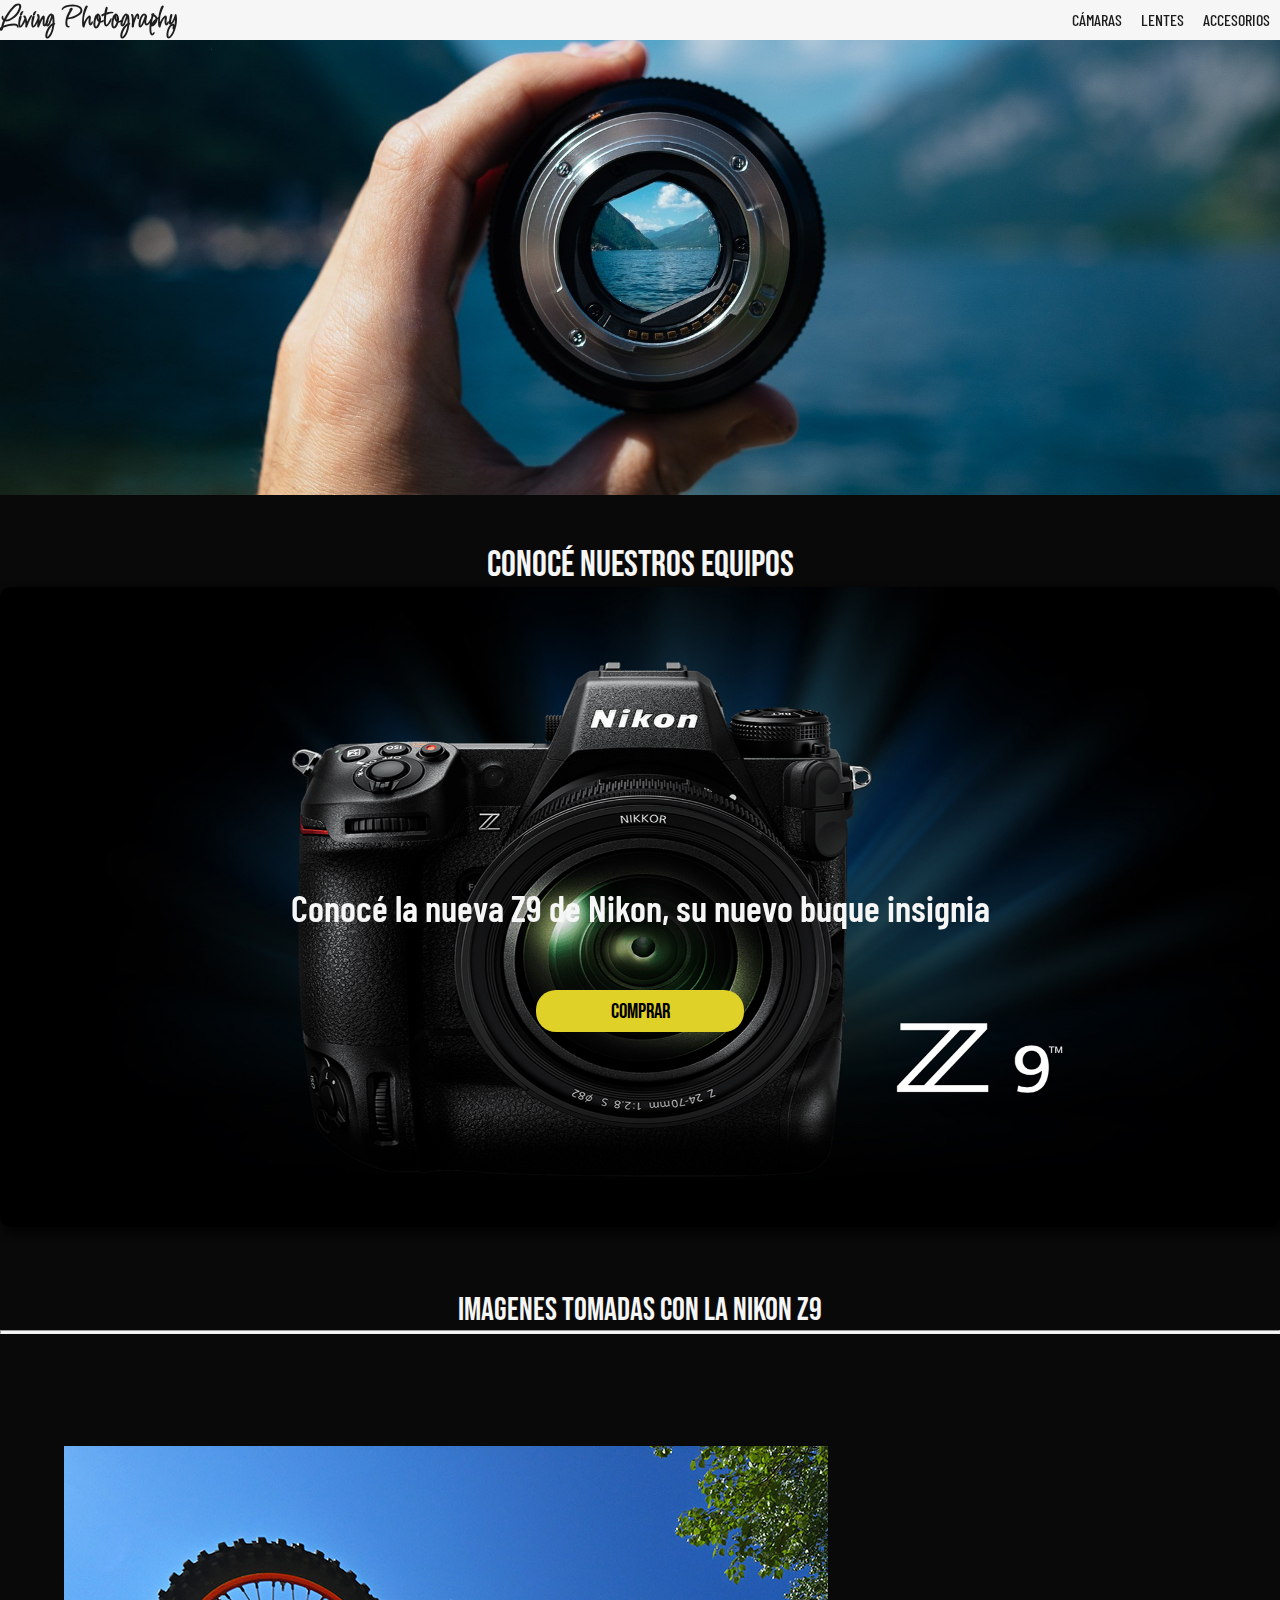
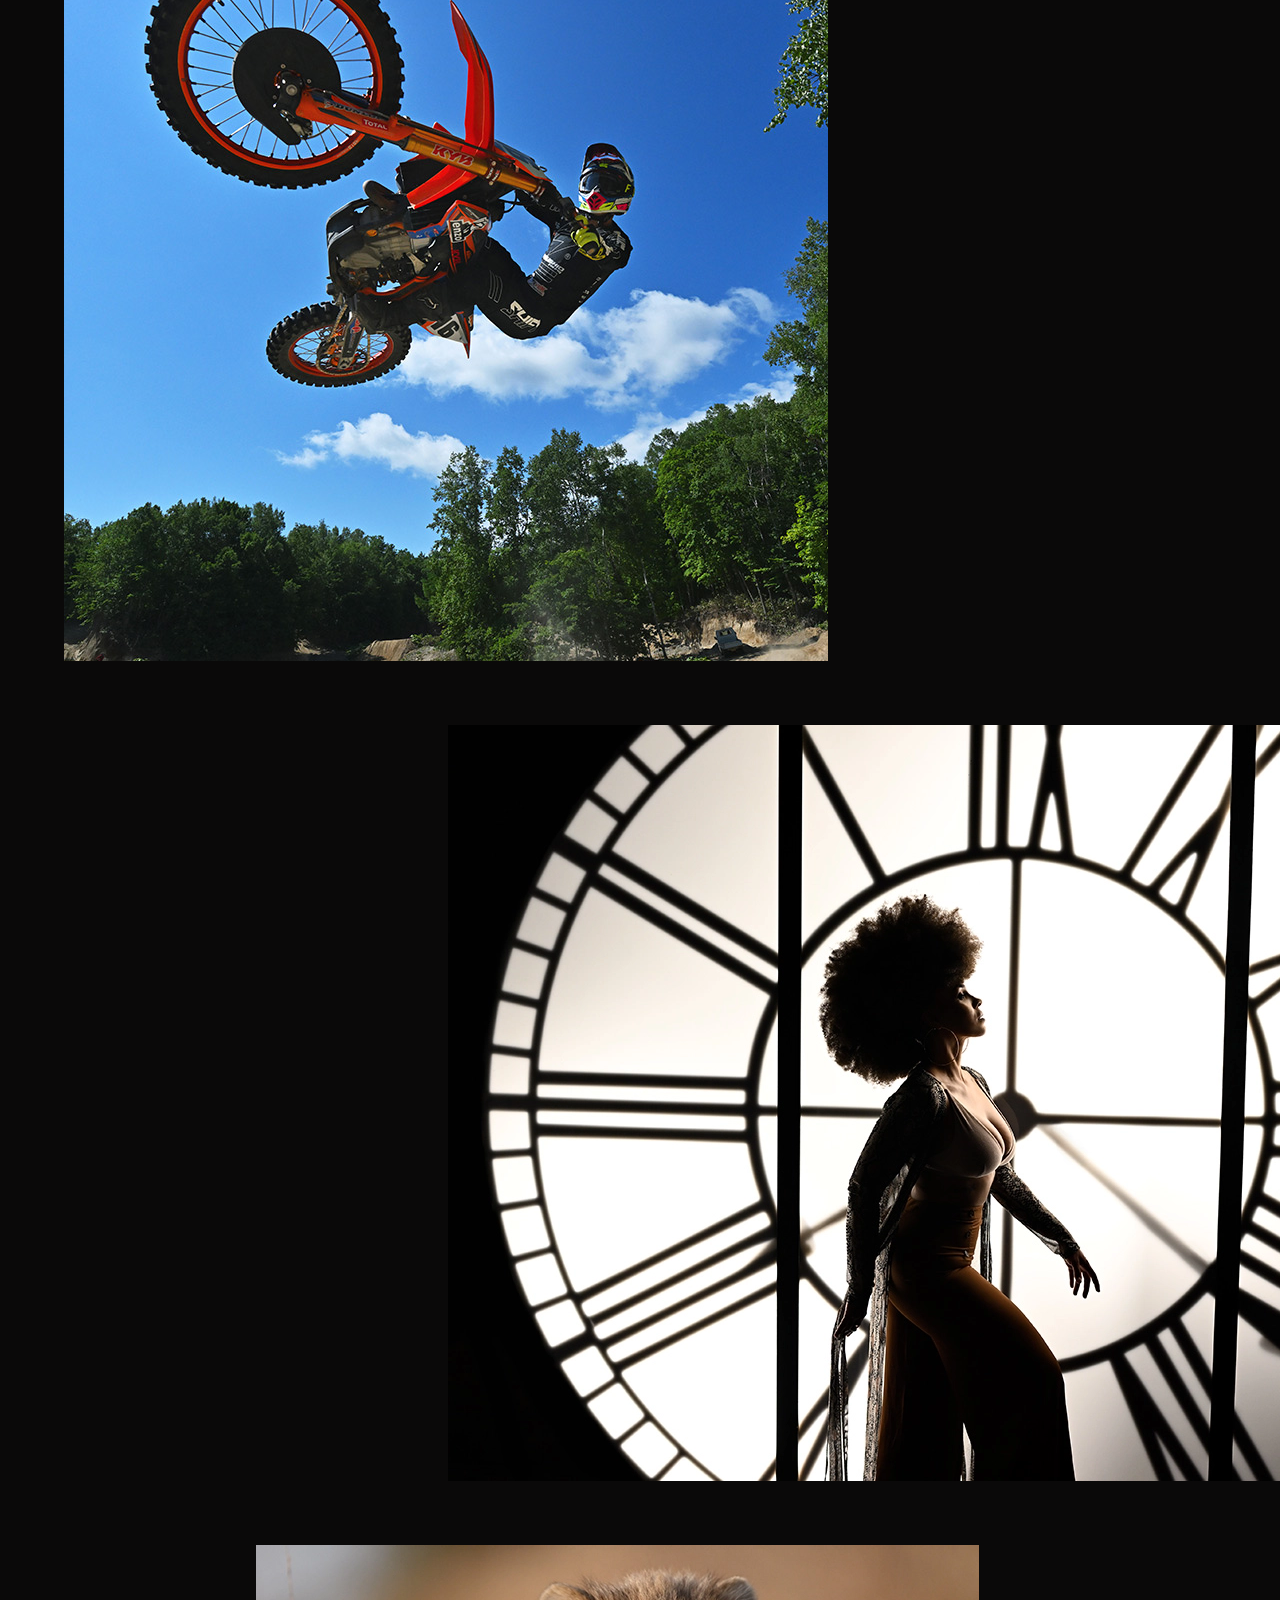
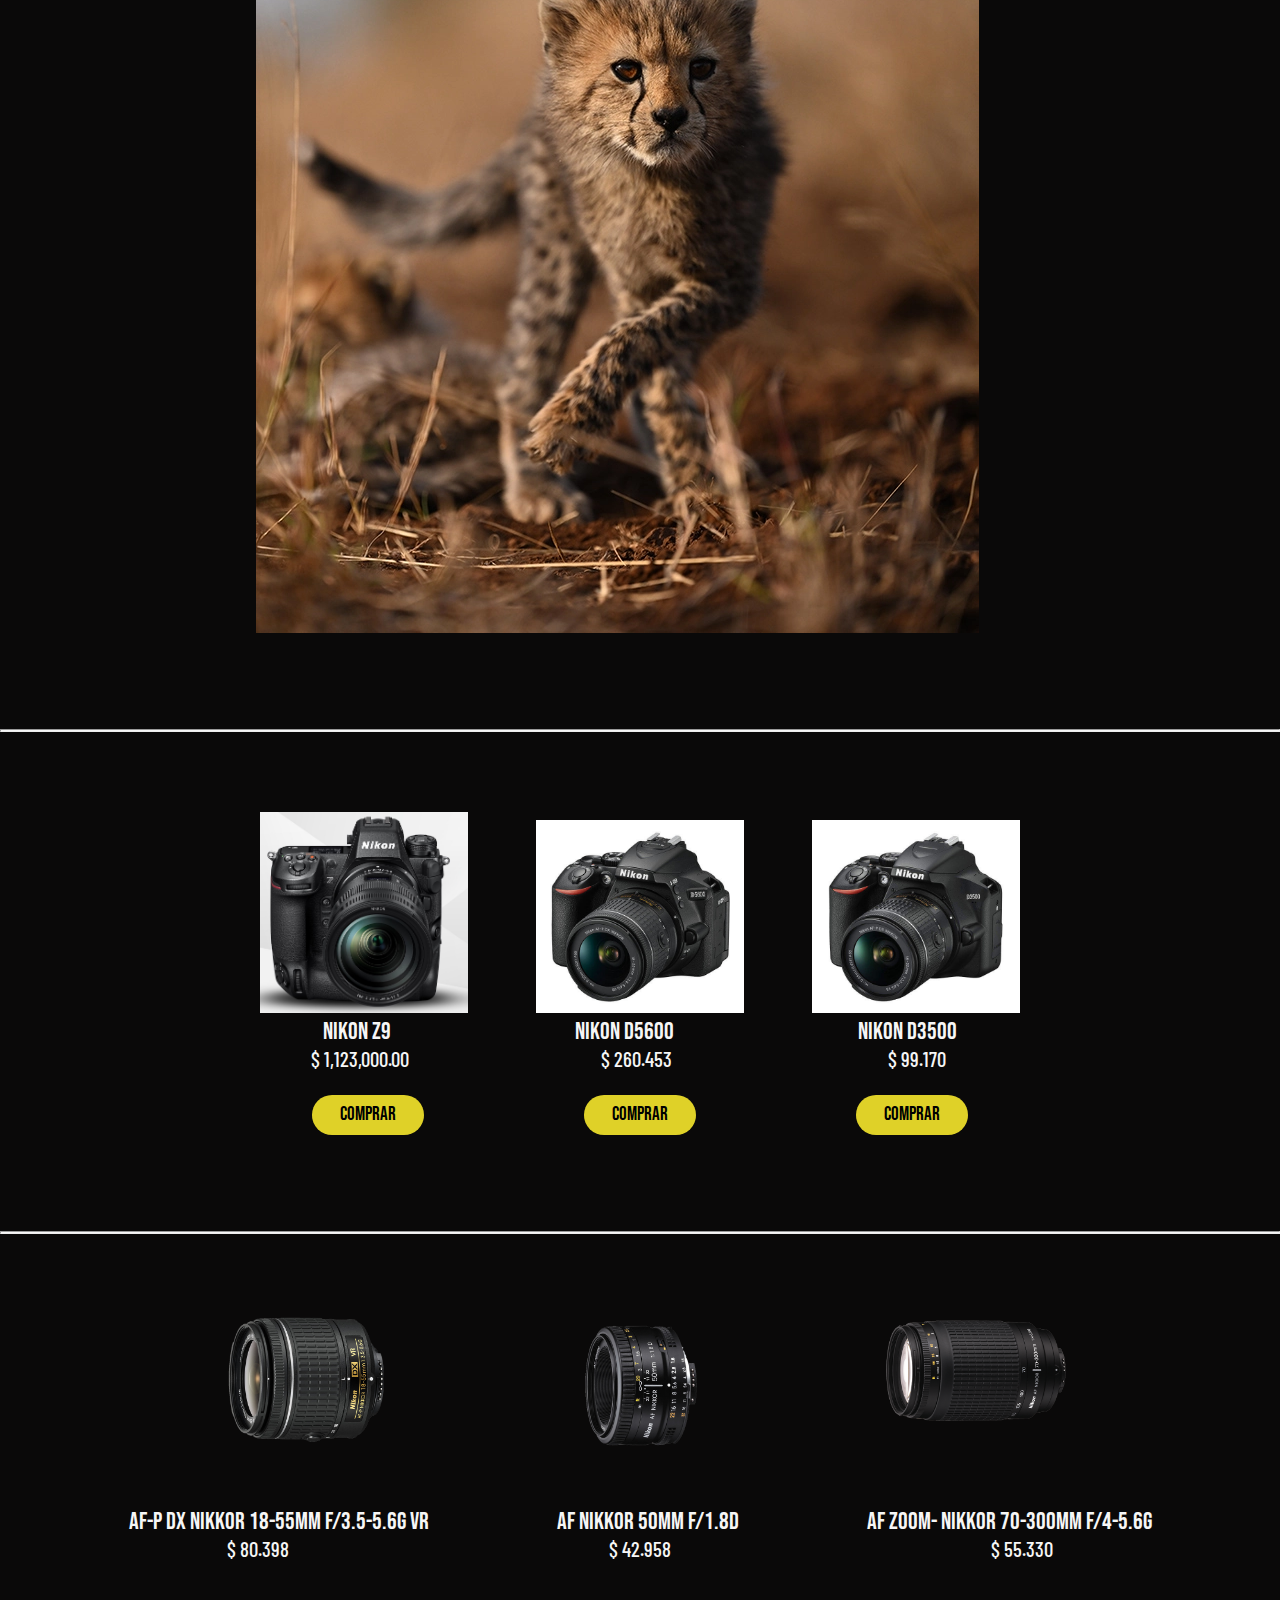
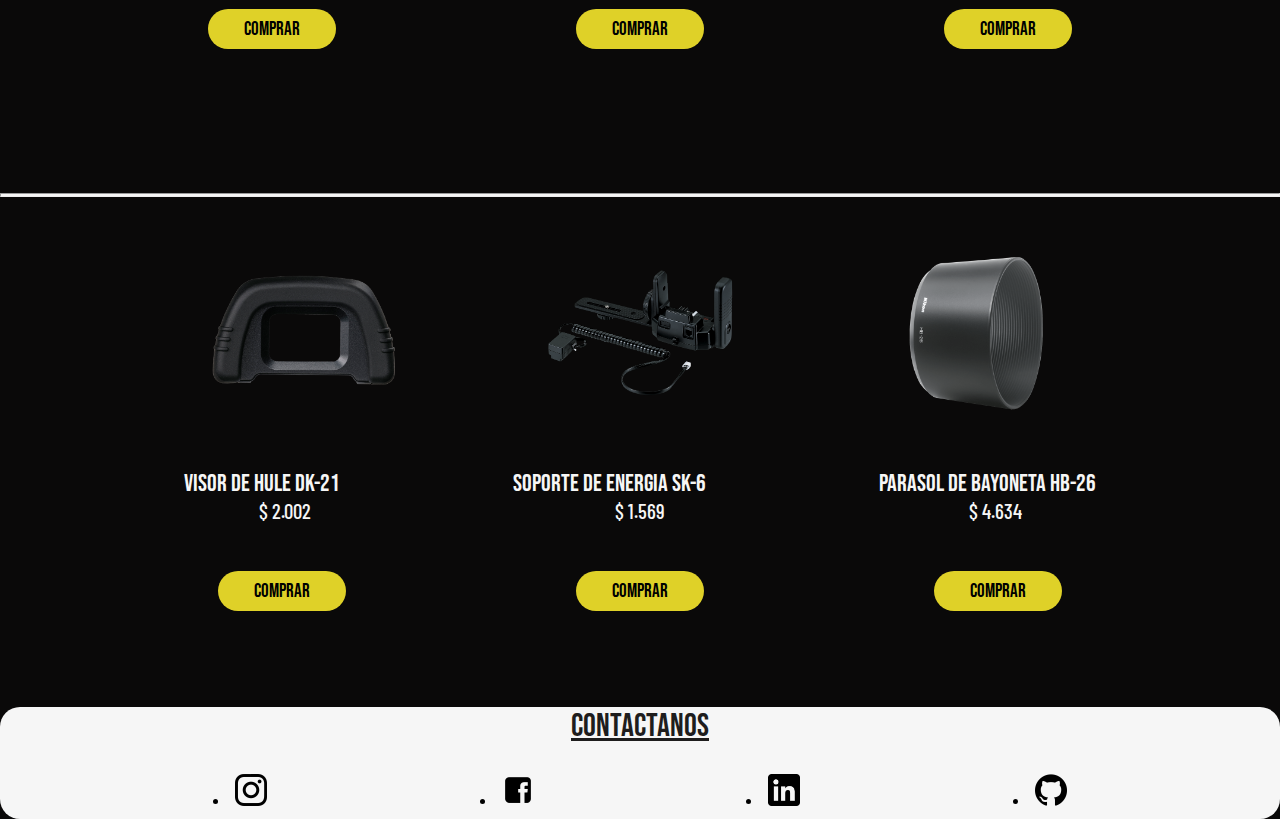
==== index.html @ 537e5e86 "primer commit del integrador" ====
<html>

<head>
    <meta http-equiv="X-UA-Compatible" content="IE=edge">
    <meta name="viewport" content="width=device-width, initial-scale=1.0">
    <link rel="stylesheet" href="index.css">
    <title>Proyecto Integrador</title>
</head>

<body>
    <header class="header">
        <nav class="navbar">
            <h3 id="titulo_nav">Living Photography</h3>
            <ul>
                <li class="lista_nav"><a href="#comprar_">CÁMARAS</a></li>
                <li class="lista_nav"><a href="#lentes_">LENTES</a></li>
                <li class="lista_nav"><a href="#accesorios_">ACCESORIOS</a></li>
            </ul>
        </nav>

        <img src="./img/header.jpg" alt="" class="foto_header">
    </header>

    <h2 id="principal">Conocé Nuestros Equipos</h2>
    
    <div class="img_z9">
        <h2 class="titulo_z9">Conocé la nueva Z9 de Nikon, su nuevo buque insignia</h2>
        <a href="#comprar_" class="a_boton"><button class="boton_z9">Comprar</button></a>
        <img src="./img/Nikon.jpg" alt="">
    </div>
    
    <h3 id="h3_imagenes">Imagenes tomadas con la Nikon Z9</h3>

    <hr class="hr_z9">

    <div class="z9_imagenes">
        <img src="./img/z9_1.jpg" alt="" class="img__z9">
        <img src="./img/z9_2.jpg" alt="" class="img__z9">
        <img src="./img/z9_3.jpg" alt="" class="img__z9">
    </div>

    <hr class="hr__z9">

    <div class="camaras" id="comprar_">
        <div class="camaras_img">
            <img src="./img/Nikon-Z9.jpg" alt="">
            <img src="./img/camara_d5600.jpg" alt="">
            <img src="./img/nikon_d3500.jpg" alt="">
        </div>

        <div class="camaras_nombre">
            <h4>NIKON Z9</h4>
            <h4>NIKON D5600</h4>
            <h4>NIKON D3500</h4>

            <div class="precio">
                <p>$ 1,123,000.00</p>
                <p>$ 260.453</p>
                <p>$ 99.170</p>
            </div>
        </div>

        <div class="botones">
            <a href=""><button>COMPRAR</button></a>
            <a href=""><button>COMPRAR</button></a>
            <a href=""><button>COMPRAR</button></a>
        </div>
    </div>

    <hr class="hr__z9">

    <div class="lentes" id="lentes_">
        <div class="lentes_img">
            <img src="./img/18-55.png" alt="">
            <img src="./img/af-50mm.png" alt="">
            <img src="./img/af-s-70-300mm.png" alt="">
        </div>

        <div class="nombre_lentes">
            <h4>AF-P DX NIKKOR 18-55mm f/3.5-5.6G VR</h4>
            <h4>AF Nikkor 50mm f/1.8D</h4>
            <h4>AF Zoom- Nikkor 70-300mm f/4-5.6G</h4>

            <div class="precio_lentes">
                <p>$ 80.398</p>
                <p>$ 42.958</p>
                <p>$ 55.330</p>
            </div>
        </div>

        <div class="botones_lentes">
            <a href=""><button>COMPRAR</button></a>
            <a href=""><button>COMPRAR</button></a>
            <a href=""><button>COMPRAR</button></a>
        </div>
    </div>

    <hr class="hr__z9">

    <div class="accesorios" id="accesorios_">
        <div class="accesorios_img">
            <img src="./img/visor.png" alt="">
            <img src="./img/soporte.png" alt="">
            <img src="./img/parasol.png" alt="">
        </div>

        <div class="nombre_accesorios">
            <h4>Visor de hule DK-21</h4>
            <h4>Soporte de Energia SK-6</h4>
            <h4>Parasol de bayoneta HB-26</h4>

            <div class="precio_accesorios">
                <p>$ 2.002</p>
                <p>$ 1.569</p>
                <p>$ 4.634</p>
            </div>
        </div>

        <div class="botones_accesorios">
            <a href=""><button>COMPRAR</button></a>
            <a href=""><button>COMPRAR</button></a>
            <a href=""><button>COMPRAR</button></a>
        </div>
    </div>

    <div class="contacto">
        <div class="contenedor_h4">
            <h4 id="contacto_h4"><u>CONTACTANOS</u></h4>
        </div>

        <div class="contenedor_img">
            <li class="redes"><a href="https://www.instagram.com/mariano_arias1/" target="_blank"><img src="./img/instagram.png" alt=""></a></li>

            <li class="redes"><a href="https://m.facebook.com/mariano.arias.3956" target="_blank"><img src="./img/facebook.png" alt=""></a></li>

            <li class="redes"><a href="https://www.linkedin.com/in/mariano-arias-bb7b24224/" target="_blank"><img src="./img/linkedin.png" alt=""></a></li>

            <li class="redes"><a href="https://github.com/marianoarias1" target="_blank"><img src="./img/github.png" alt=""></a></li>
        </div>
    </div>
</body>

</html>
---- index.css ----
@import url('https://fonts.googleapis.com/css2?family=Licorice&display=swap');
@import url('https://fonts.googleapis.com/css2?family=Bebas+Neue&display=swap');
@import url('https://fonts.googleapis.com/css2?family=Barlow+Condensed:wght@100;200;300;400;500&display=swap');

*{
    margin: 0px;
    padding: 0px;
}

body{
    background-color: #0a0909;
}

p{
    font-family: 'Barlow Condensed', sans-serif;
    font-size: 1.2rem;
}

#titulo_nav{
    font-family: 'Licorice', cursive;
    font-size: 2rem;
    width: 100%;
    color: #1E1D1D;
}
.navbar{
    width: 100%;
    display: flex;
    background-color: #F6F6F6;
    position: fixed;
}

.navbar a{
    text-decoration: none;
    color: #1E1D1D;
    font-family: 'Barlow Condensed', sans-serif;
    font-weight: 500;
    transition: all 0.6s;
}

.navbar a:hover{
    background-color: #1E1D1D;
    color: #F6F6F6;
    letter-spacing: 0.1rem;
    border-radius: 0.4rem;
}

.navbar ul{
    list-style: none;
    display: flex;
    justify-content: right;
    align-items: center;
    width: 100%;
}

.lista_nav{
    margin: 0.6rem;
}

.foto_header{
    width: 100%;
    height: 55%;
    object-fit: cover;
}

#principal{
    text-align: center;
    margin-top: 3rem;
    font-family: 'Bebas Neue', cursive;
    font-size: 2.3rem;
    font-weight: 500;
    color: #F6F6F6;
}

.img_z9{
    width: 100%;
    display: flex;
    justify-content: center;
    align-items: center;
}

.img_z9 img{
    width: 80rem;
    height: 40rem;
    box-shadow: 5px 5px 10px 2px rgba(0,0,0,0.75);
    -webkit-box-shadow: 5px 5px 10px 2px rgba(0,0,0,0.75);
    -moz-box-shadow: 5px 5px 10px 2px rgba(0,0,0,0.75);
    border-radius: 10px;
}

.titulo_z9{
    position: absolute;
    font-family: 'Barlow Condensed', sans-serif;
    font-weight: 600;
    font-size: 2.3rem;
    color: #F6F6F6;
}

.a_boton{
    position: absolute;
    display: flex;
    justify-content: center;
    align-items: center;
}

.boton_z9{
    display: flex;
    position: absolute;
    margin-top: 13rem;
    width: 13rem;
    height: 2.6rem;
    justify-content: center;
    align-items: center;
    border: none;
    border-radius: 20px;
    background-color: #DFD128;
    font-family: 'Bebas Neue', cursive;
    font-size: 1.3rem;
    font-weight: 500;
    transition: all 0.6s;
}

.boton_z9:hover{
    cursor: pointer;
    background-color: #F6F6F6;
}

.z9_imagenes{
    margin-top: 3rem;
    display: flex;
    width: 100%;
    flex-wrap: wrap;
}

#h3_imagenes{
    text-align: center;
    margin-top: 4rem;
    font-family: 'Bebas Neue', cursive;
    font-size: 2rem;
    font-weight: 500;
    color: #F6F6F6;
}

.hr_z9{
    height: 0.1rem;
    background-color: #F6F6F6;
}

.z9_imagenes img:nth-child(1){
    margin: 4rem;
}

.z9_imagenes img:nth-child(2){
    margin-left: 35%;
}

.z9_imagenes img:nth-child(3){
    margin-top: 4rem;
    margin-left: 20%;
}

.hr__z9{
    height: 0.1rem;
    background-color: #F6F6F6;
    margin-top: 6rem;
}

.camaras{
    display: flex;
    width: 100%;
    justify-content: center;
    align-items: center;
    flex-wrap: wrap;
}

.camaras img{
    width: 13rem;
    margin-top: 5rem;
}

.camaras img:nth-child(2){
    margin-left: 4rem;
    margin-right: 4rem;
}

.camaras_nombre{
    width: 100%;
    display: flex;
    justify-content: center;
    align-items: center;
    flex-wrap: wrap;
}

.camaras_nombre h4{
    font-family: 'Bebas Neue', cursive;
    font-size: 1.5rem;
    font-weight: 500;
    color: #F6F6F6;
    transition: all 0.4s;
}

.camaras_nombre h4:nth-child(2){
    margin-left: 11.5rem;
    margin-right: 11.5rem;
}

.camaras_nombre h4:hover{
    background-color: #F6F6F6;
    color: #1E1D1D;
    border-radius: 0.6rem;
    letter-spacing: 0.1rem;
}

.precio{
    width: 100%;
    display: flex;
    justify-content: center;
    align-items: center;
    flex-wrap: wrap;
}

.precio p{
    display: flex;
    text-align: center;
    font-size: 1.3rem;
    font-weight: 500;
    color: #F6F6F6;
}

.precio p:nth-child(1){
    margin: 0rem 7rem;
}

.precio p:nth-child(2){
    margin-left: 5rem;
    margin-right: 5rem;
}

.precio p:nth-child(3){
    margin: 0rem 8.5rem;
}

.botones{
    width: 100%;
    display: flex;
    justify-content: center;
    align-items: center;
}

.botones button{
    width: 7rem;
    height: 2.5rem;
    border-radius: 1.25rem;
    border: none;
    margin-top: 1.5rem;
    background-color: #DFD128;
    font-family: 'Bebas Neue', cursive;
    font-size: 1.2rem;
    font-weight: 200;
    transition: all 0.6s;
}

.botones button:hover{
    cursor: pointer;
    background-color: #F6F6F6;
}

.botones a:nth-child(2){
    margin: 0rem 10rem;
}

.lentes_img{
    display: flex;
    width: 100%;
    justify-content: center;
    align-items: center;
}

.lentes_img img{
    width: 13rem;
    margin: 3rem 4rem;
}

.nombre_lentes{
    display: flex;
    width: 100%;
    justify-content: center;
    align-items: center;
    flex-wrap: wrap;
}

.nombre_lentes h4{
    margin: 0rem 4rem;
    font-family: 'Bebas Neue', cursive;
    font-size: 1.5rem;
    font-weight: 500;
    color: #F6F6F6;
    transition: all 0.6s;
}

.nombre_lentes h4:hover{
    background-color: #F6F6F6;
    color: #1E1D1D;
    border-radius: 0.6rem;
    letter-spacing: 0.1rem;
}

.precio_lentes{
    width: 100%;
    display: flex;
    justify-content: center;
    align-items: center;
    flex-wrap: wrap;
}

.precio_lentes p{
    display: flex;
    text-align: center;
    font-size: 1.3rem;
    font-weight: 500;
    color: #F6F6F6;
}

.precio_lentes p:nth-child(2){
    margin: 0rem 20rem;
}

.botones_lentes{
    display: flex;
    width: 100%;
    justify-content: center;
    align-items: center;
}

.botones_lentes button{
    width: 8rem;
    height: 2.5rem;
    border: none;
    border-radius: 1.25rem;
    margin: 3rem 7.5rem;
    background-color: #DFD128;
    font-family: 'Bebas Neue', cursive;
    font-size: 1.2rem;
    font-weight: 200;
    transition: all 0.6s;
}

.botones_lentes button:hover{
    background-color: #F6F6F6;
    cursor: pointer;
}

.accesorios_img{
    display: flex;
    width: 100%;
    justify-content: center;
    align-items: center;
}

.accesorios_img img{
    width: 13rem;
    margin: 3rem 4rem;
}

.nombre_accesorios{
    display: flex;
    width: 100%;
    justify-content: center;
    align-items: center;
    flex-wrap: wrap;
}

.nombre_accesorios h4{
    margin: 0rem 5.4rem;
    font-family: 'Bebas Neue', cursive;
    font-size: 1.5rem;
    font-weight: 500;
    color: #F6F6F6;
    transition: all 0.6s;
}

.nombre_accesorios h4:hover{
    background-color: #F6F6F6;
    color: #1E1D1D;
    border-radius: 0.6rem;
    letter-spacing: 0.1rem;
}

.precio_accesorios{
    width: 100%;
    display: flex;
    justify-content: center;
    align-items: center;
    flex-wrap: wrap;
}

.precio_accesorios p{
    display: flex;
    text-align: center;
    font-size: 1.3rem;
    font-weight: 500;
    color: #F6F6F6;
}

.precio_accesorios p:nth-child(2){
    margin: 0rem 19rem;
}


.botones_accesorios{
    display: flex;
    width: 100%;
    justify-content: center;
    align-items: center;
}

.botones_accesorios button{
    width: 8rem;
    height: 2.5rem;
    border: none;
    border-radius: 1.25rem;
    margin: 3rem 7.2rem;
    background-color: #DFD128;
    font-family: 'Bebas Neue', cursive;
    font-size: 1.2rem;
    font-weight: 200;
    transition: all 0.6s;
}

.botones_accesorios button:hover{
    background-color: #F6F6F6;
    cursor: pointer;
}

.contacto{
    width: 100%;
    height: 7rem;
    background-color: #F6F6F6;
    display: flex;
    flex-wrap: wrap;
    margin-top: 3rem;
    margin-left: auto;
    margin-right: auto;
    border-radius: 1.25rem;
}

.contenedor_h4{
    width: 100%;
    display: flex;
    justify-content: center;
}

#contacto_h4{
    font-family: 'Bebas Neue', cursive;
    font-size: 2rem;
    font-weight: 500;
    color: #1E1D1D;
}

.contenedor_img {
    display: flex;
    width: 100%;
    align-items: center;
    justify-content: space-evenly;
}

.contacto img{
    width: 2rem;
    transition: all 0.5s;
}

.contacto img:hover{
    width: 3rem;
}
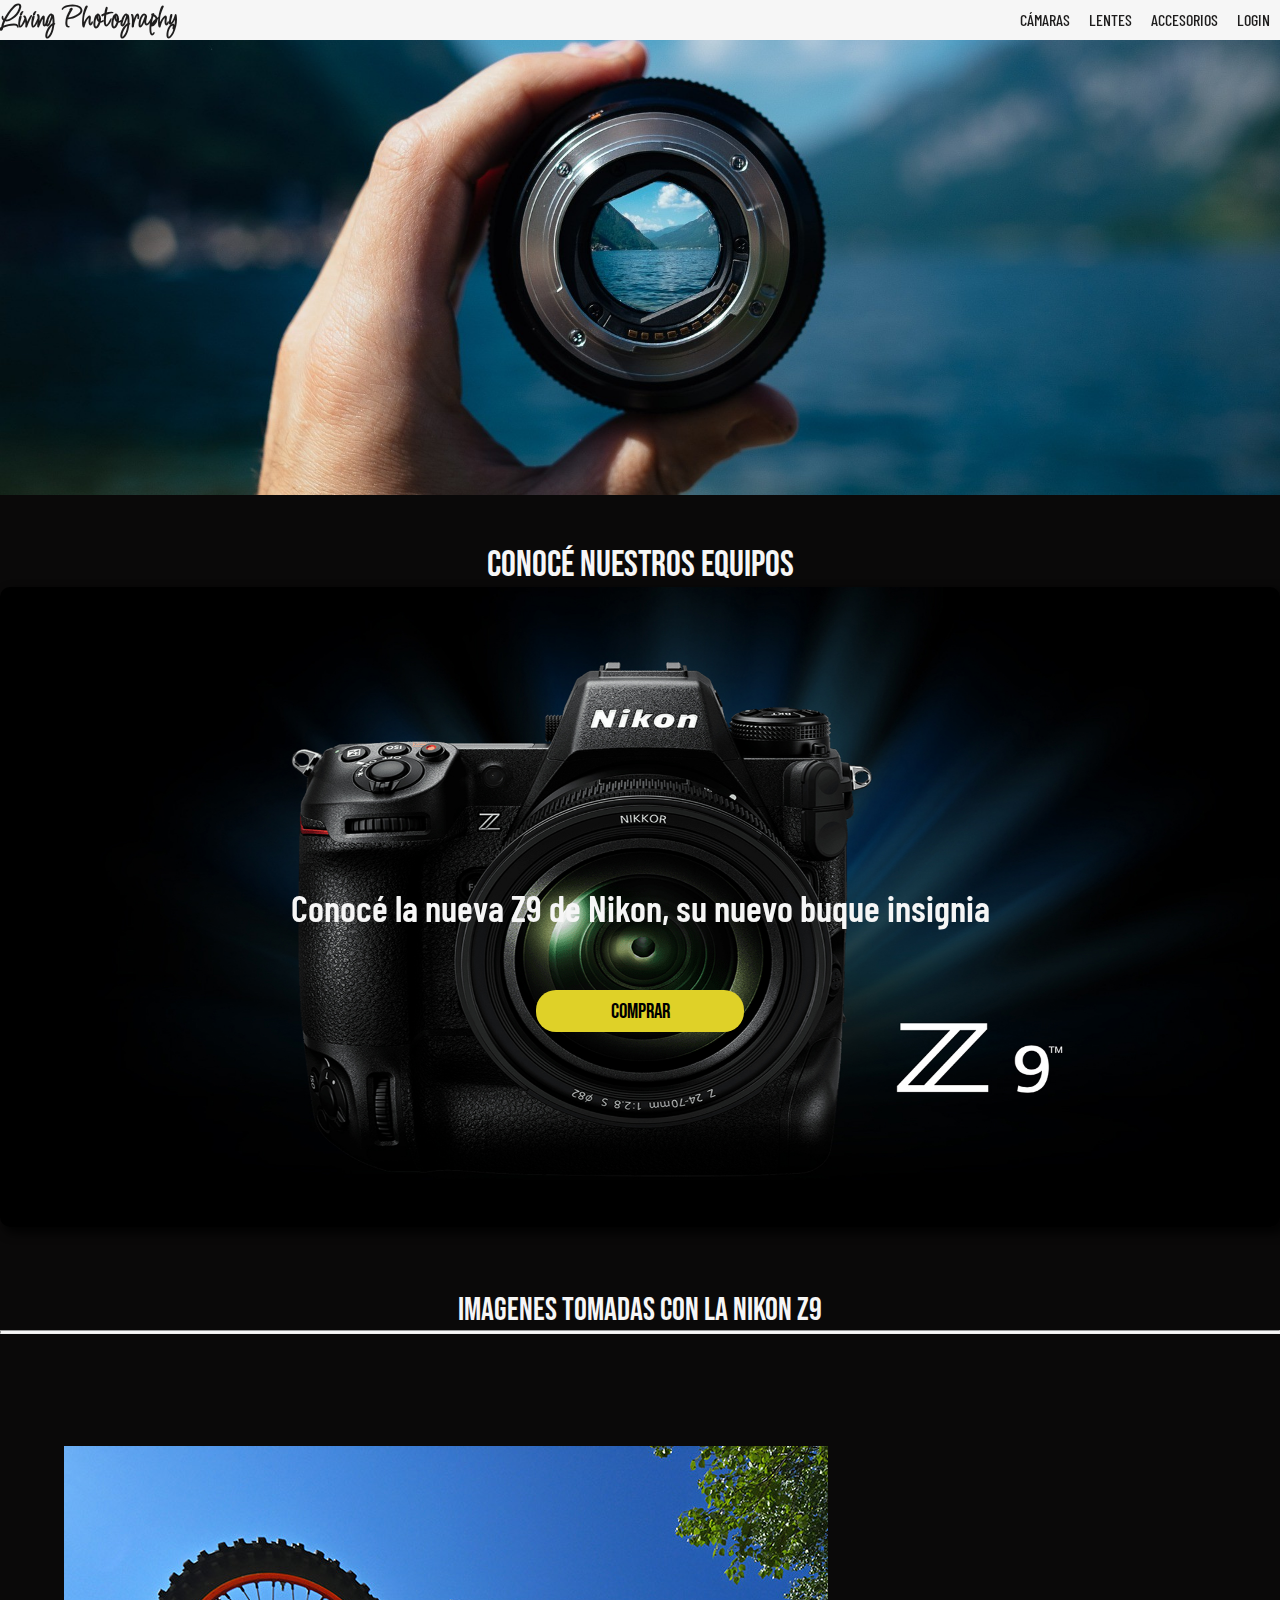
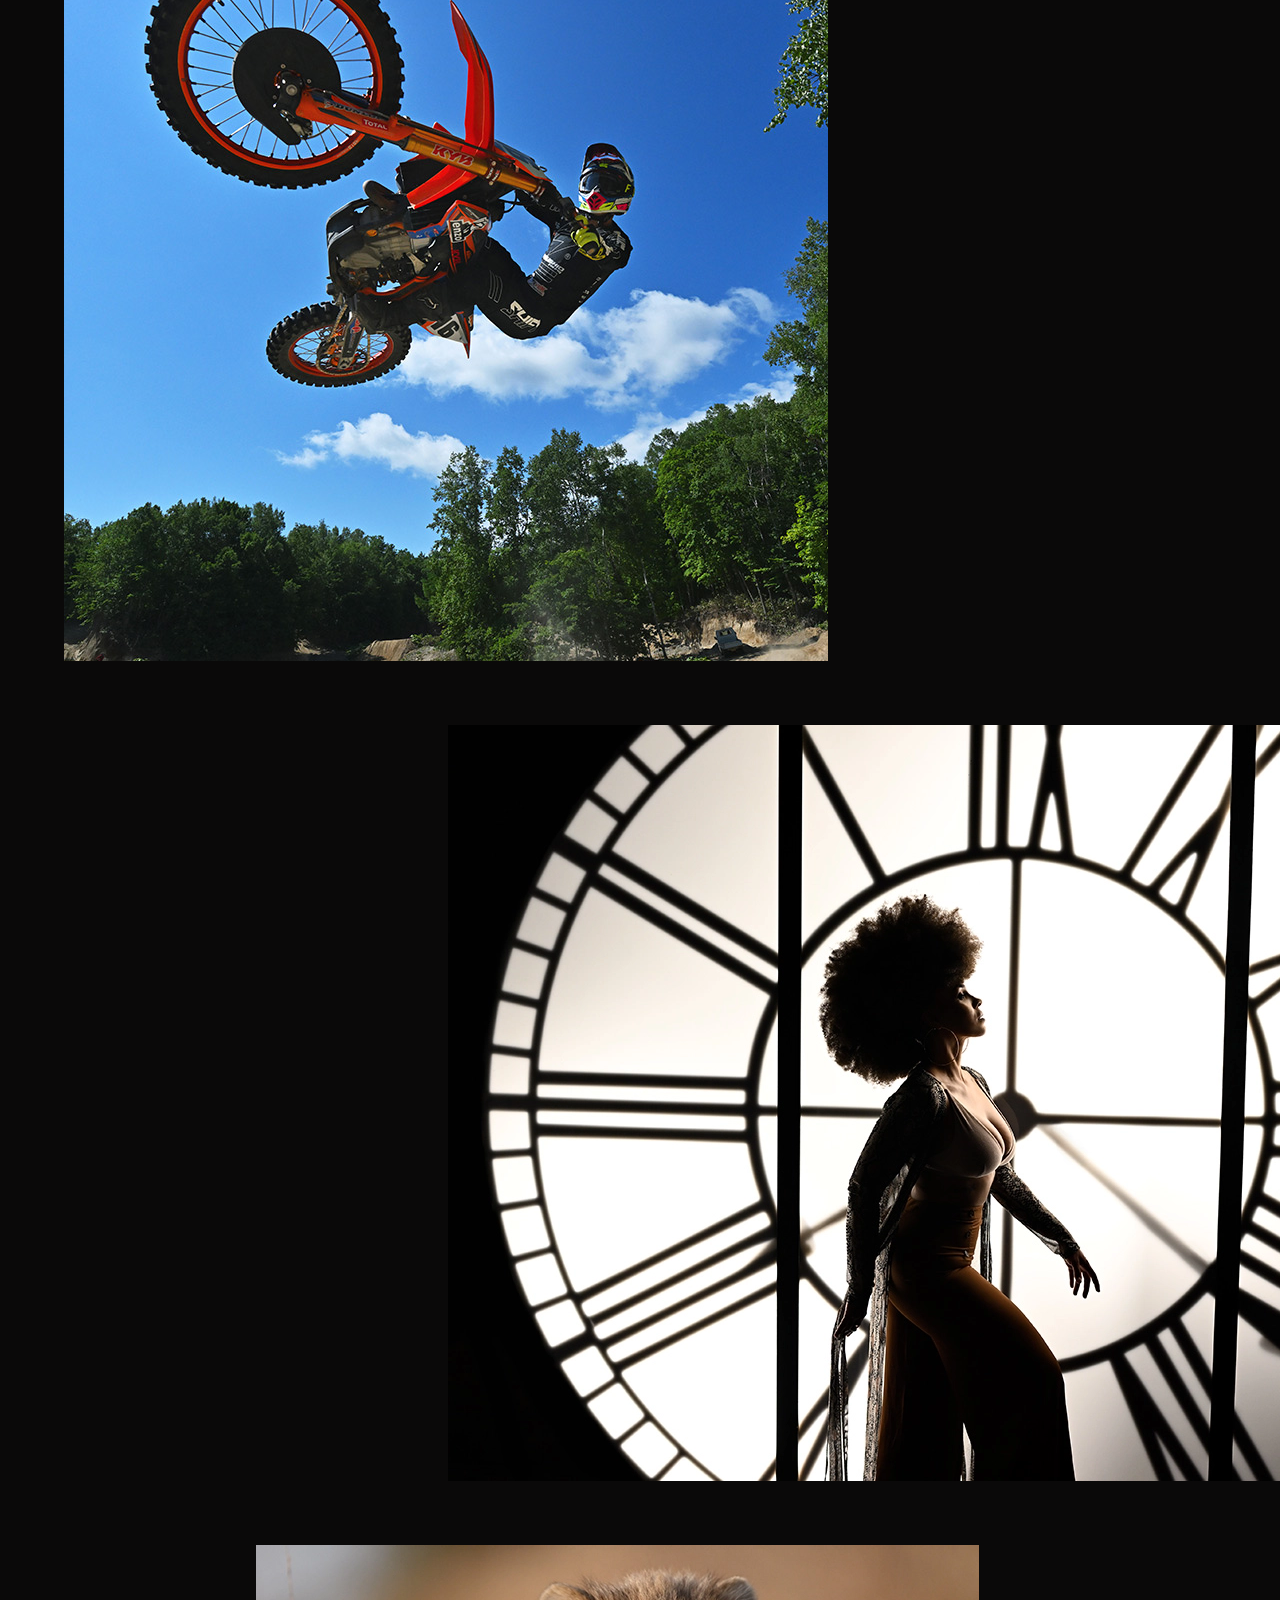
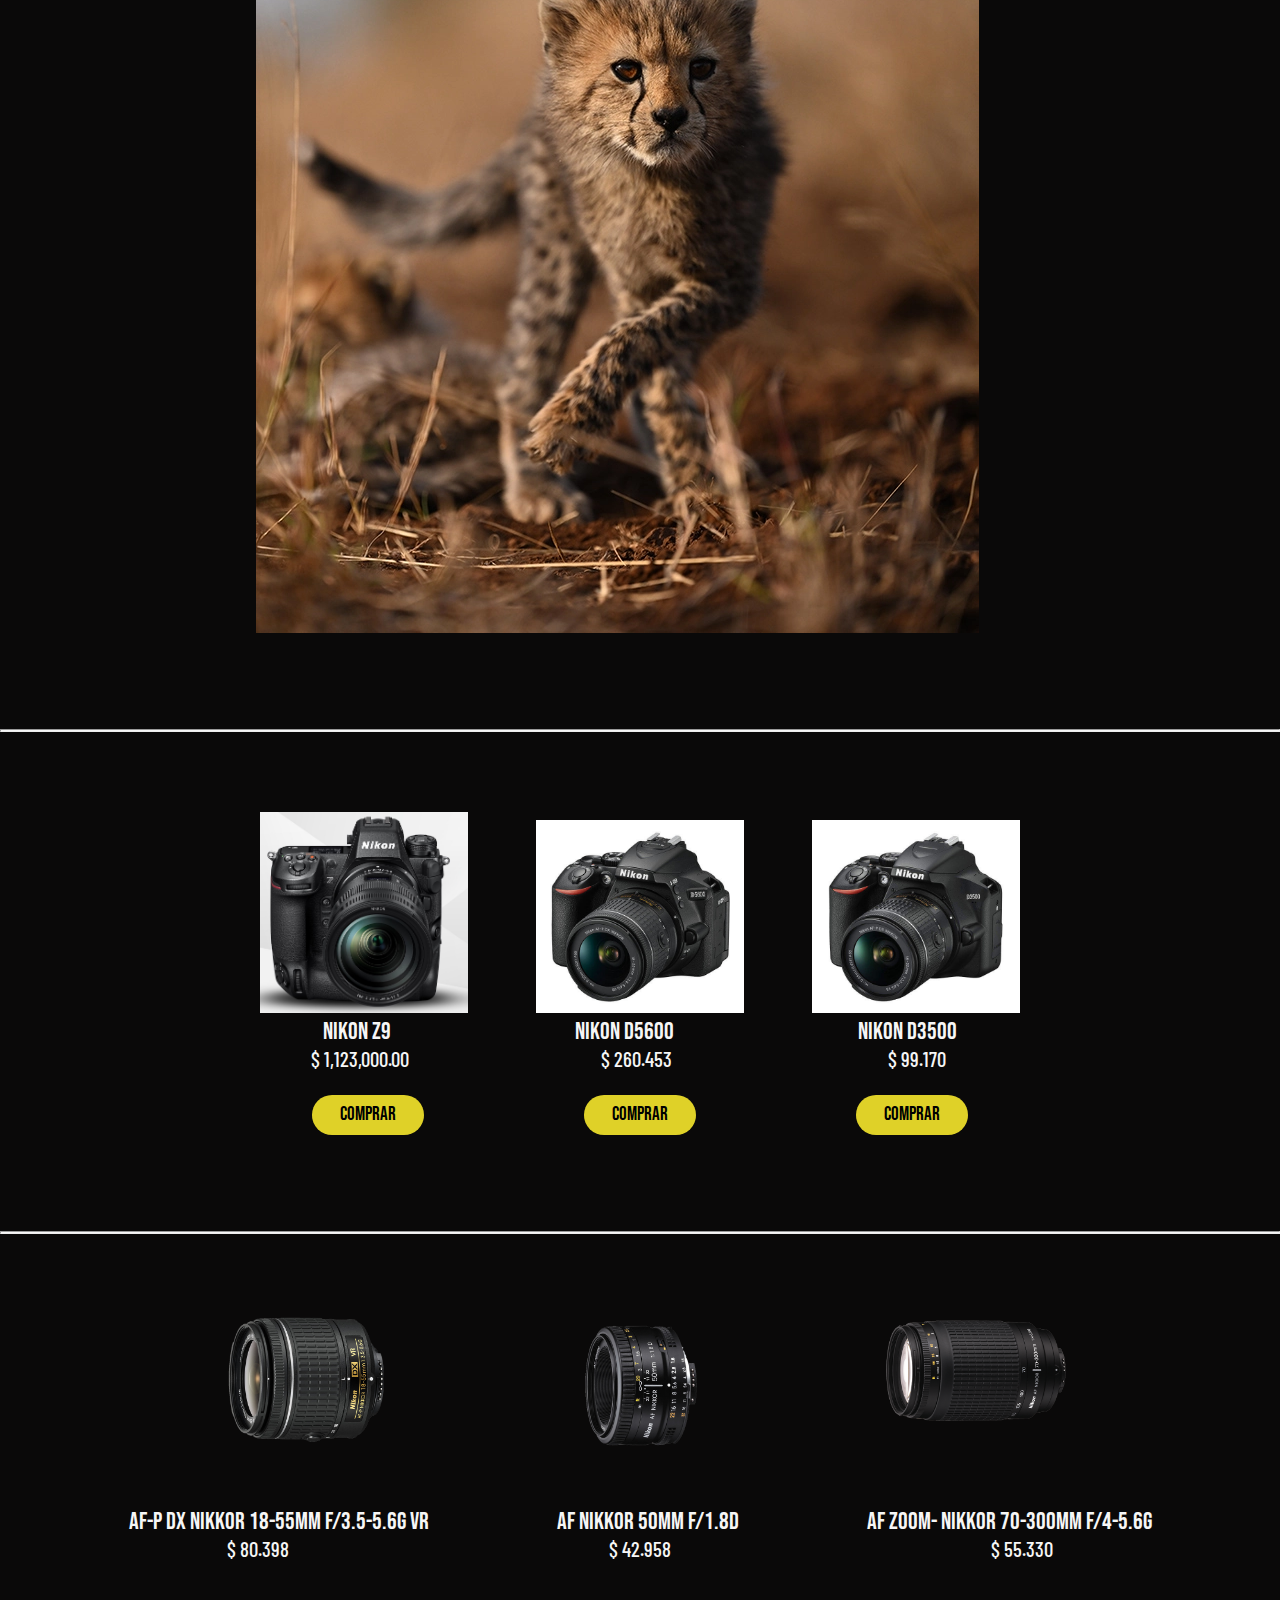
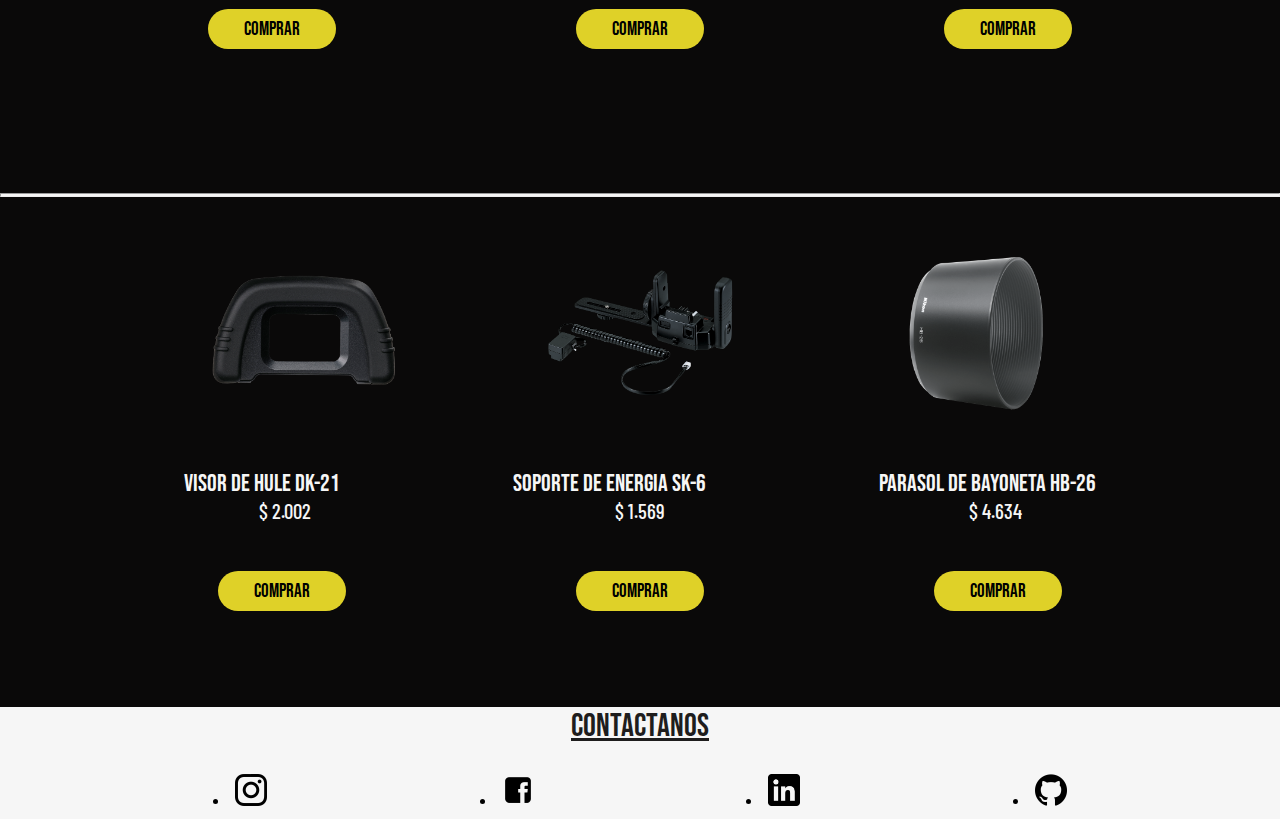
==== commit 53aee1d1: "finalizado las paginas" ====
--- a/index.html
+++ b/index.html
@@ -15,6 +15,7 @@
                 <li class="lista_nav"><a href="#comprar_">CÁMARAS</a></li>
                 <li class="lista_nav"><a href="#lentes_">LENTES</a></li>
                 <li class="lista_nav"><a href="#accesorios_">ACCESORIOS</a></li>
+                <li class="lista_nav"><a href="./login.html">LOGIN</a></li>
             </ul>
         </nav>
 
@@ -123,7 +124,7 @@
         </div>
     </div>
 
-    <div class="contacto">
+    <footer class="contacto">
         <div class="contenedor_h4">
             <h4 id="contacto_h4"><u>CONTACTANOS</u></h4>
         </div>
@@ -137,7 +138,7 @@
 
             <li class="redes"><a href="https://github.com/marianoarias1" target="_blank"><img src="./img/github.png" alt=""></a></li>
         </div>
-    </div>
+    </footer>
 </body>
 
 </html>--- a/index.css
+++ b/index.css
@@ -440,7 +440,6 @@
     margin-top: 3rem;
     margin-left: auto;
     margin-right: auto;
-    border-radius: 1.25rem;
 }
 
 .contenedor_h4{
@@ -470,4 +469,287 @@
 
 .contacto img:hover{
     width: 3rem;
-}+}
+
+/* CSS LOGIN */
+
+.contenedor_login{
+    display: flex;
+    width: 100%;
+    height: 100%;
+    justify-content: center;
+    align-items: center;
+}
+
+.login{
+    display: flex;
+    width: 50%;
+    height: 40%;
+    justify-content: center;
+    align-items: center;
+    background-color: #F6F6F6;
+    border-radius: 0.6rem;
+    flex-wrap: wrap;
+    box-shadow: 0px 0px 16px 4px rgba(69,64,64,0.75) inset;
+    -webkit-box-shadow: 0px 0px 16px 4px rgba(69,64,64,0.75) inset;
+    -moz-box-shadow: 0px 0px 16px 4px rgba(69,64,64,0.75) inset;
+}
+
+.contenedor_h2{
+    width: 100%;
+    display: flex;
+    justify-content: center;
+    align-items: flex-start;
+}
+
+.contenedor_h2 h2{
+    font-family: 'Barlow Condensed', sans-serif;
+    font-size: 2rem;
+    font-weight: 900;
+    color: #1E1D1D;
+}
+
+.contenedor_usuario_pass{
+    width: 100%;
+    display: flex;
+    justify-content: left;
+    align-items: center;
+    flex-wrap: wrap;
+}
+
+.usuario{
+    width: 100%;
+    display: flex;
+    height: 100%;
+    justify-content:center;
+    align-items: center;
+    margin-bottom: 2rem;
+}
+
+.usuario label{
+    font-family: 'Bebas Neue', cursive;
+    font-size: 1.3rem;
+    font-weight: 200;
+    color: #1E1D1D;
+    margin-right: 1rem;
+}
+
+.contraseña{
+    width: 100%;
+    display: flex;
+    height: 100%;
+    justify-content: center;
+    align-items: center;
+    margin-bottom: 1.1rem;
+}
+
+.contraseña label{
+    font-family: 'Bebas Neue', cursive;
+    font-size: 1.3rem;
+    font-weight: 200;
+    color: #1E1D1D;
+    margin-right: 0.2rem;
+}
+
+#usuario{
+    height: 2rem;
+    border-radius: 1rem;
+    border-color: black;
+}
+
+#contraseña{
+    height: 2rem;
+    border-radius: 1rem;
+    border-color: black;
+}
+
+.contenedor_boton_submit{
+    width: 100%;
+    display: flex;
+    justify-content: center;
+    align-items: center;
+}
+
+.boton_entrar{
+    width: 6rem;
+    height: 1.5rem;
+    border-radius: 20px;
+    border: none;
+    background-color: #DFD128;
+    font-family: 'Bebas Neue', cursive;
+    font-size: 1rem;
+    font-weight: 200;
+    transition: all 0.6s;
+}
+
+.contenedor_boton_submit button:hover{
+    background-color: #1E1D1D;
+    cursor: pointer;
+    color: #DFD128;
+}
+
+
+.contenedor_crear{
+    width: 100%;
+    display: flex;
+    justify-content: center;
+    align-items: center;
+    flex-wrap: wrap;
+}
+
+.olvidaste{
+    width: 100%;
+    display: flex;
+    height: 100%;
+    justify-content:center;
+    align-items: center;
+    margin-bottom: 0.5rem;
+}
+
+.crear{
+    width: 100%;
+    display: flex;
+    height: 100%;
+    justify-content:center;
+    align-items: center;
+    margin-bottom: 0.5rem;
+}
+
+/* CSS CREAR USUARIO */
+
+.contenedor_register{
+    display: flex;
+    width: 100%;
+    height: 100%;
+    justify-content: center;
+    align-items: center;
+}
+
+.register{
+    display: flex;
+    width: 50%;
+    height: 70%;
+    justify-content: center;
+    align-items: center;
+    background-color: #F6F6F6;
+    border-radius: 0.6rem;
+    flex-wrap: wrap;
+    box-shadow: 0px 0px 16px 4px rgba(69,64,64,0.75) inset;
+    -webkit-box-shadow: 0px 0px 16px 4px rgba(69,64,64,0.75) inset;
+    -moz-box-shadow: 0px 0px 16px 4px rgba(69,64,64,0.75) inset;
+}
+
+.contenedor_datos{
+    width: 100%;
+    display: flex;
+    justify-content: left;
+    align-items: center;
+    flex-wrap: wrap;
+}
+
+.nombre_usuario{
+    width: 100%;
+    display: flex;
+    height: 100%;
+    justify-content:left;
+    align-items: center;
+    margin-bottom: 2rem;
+}
+
+.nombre_usuario label{
+    font-family: 'Bebas Neue', cursive;
+    font-size: 1.3rem;
+    font-weight: 200;
+    color: #1E1D1D;
+    margin-right: 1rem;
+}
+
+.register_contraseña{
+    width: 100%;
+    display: flex;
+    height: 100%;
+    justify-content: left;
+    align-items: center;
+    margin-bottom: 1.1rem;
+}
+
+.register_contraseña label{
+    font-family: 'Bebas Neue', cursive;
+    font-size: 1.3rem;
+    font-weight: 200;
+    color: #1E1D1D;
+    margin-right: 0.1rem;
+}
+
+.repetir_contraseña{
+    width: 100%;
+    display: flex;
+    height: 100%;
+    justify-content: left;
+    align-items: center;
+    margin-bottom: 1.2rem;
+    margin-top: 1.2rem;
+}
+
+.repetir_contraseña label{
+    font-family: 'Bebas Neue', cursive;
+    font-size: 1.3rem;
+    font-weight: 200;
+    color: #1E1D1D;
+    margin-right: 0.1rem;
+}
+
+#repetir_contraseña{
+    height: 2rem;
+    border-radius: 1rem;
+    border-color: black;
+}
+
+.email_usuario{
+    width: 100%;
+    display: flex;
+    height: 100%;
+    justify-content:left;
+    align-items: center;
+    margin-bottom: 2rem;
+}
+
+.email_usuario label{
+    font-family: 'Bebas Neue', cursive;
+    font-size: 1.3rem;
+    font-weight: 200;
+    color: #1E1D1D;
+    margin-right: 1.9rem;
+}
+
+#email{
+    height: 2rem;
+    border-radius: 1rem;
+    border-color: black;
+}
+
+.contenedor_boton_submit{
+    width: 100%;
+    display: flex;
+    justify-content: center;
+    align-items:center;
+}
+
+.boton_crear{
+    width: 8rem;
+    height: 2rem;
+    border-radius: 20px;
+    border: none;
+    background-color: #DFD128;
+    font-family: 'Bebas Neue', cursive;
+    font-size: 1rem;
+    font-weight: 200;
+    transition: all 0.6s;
+    margin-bottom: 3rem;
+}
+
+.contenedor_boton_submit button:hover{
+    background-color: #1E1D1D;
+    cursor: pointer;
+    color: #DFD128;
+}
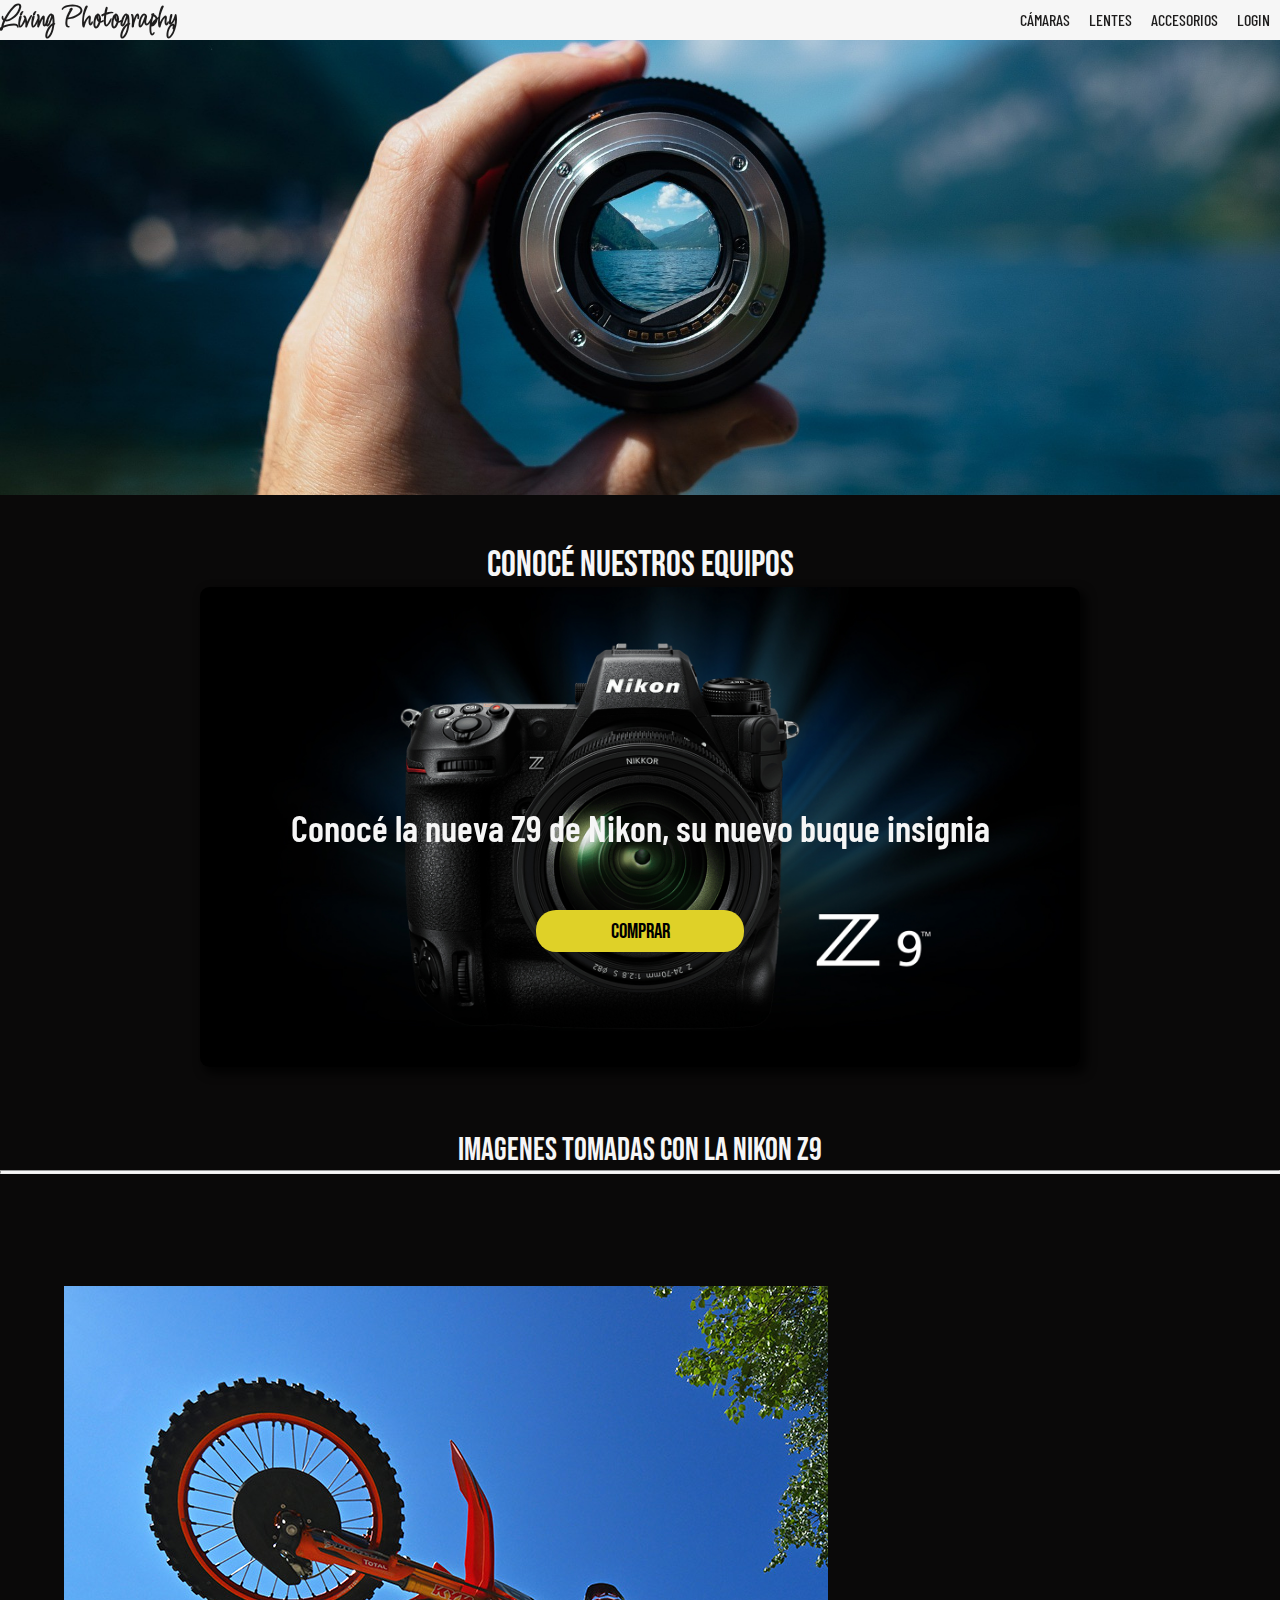
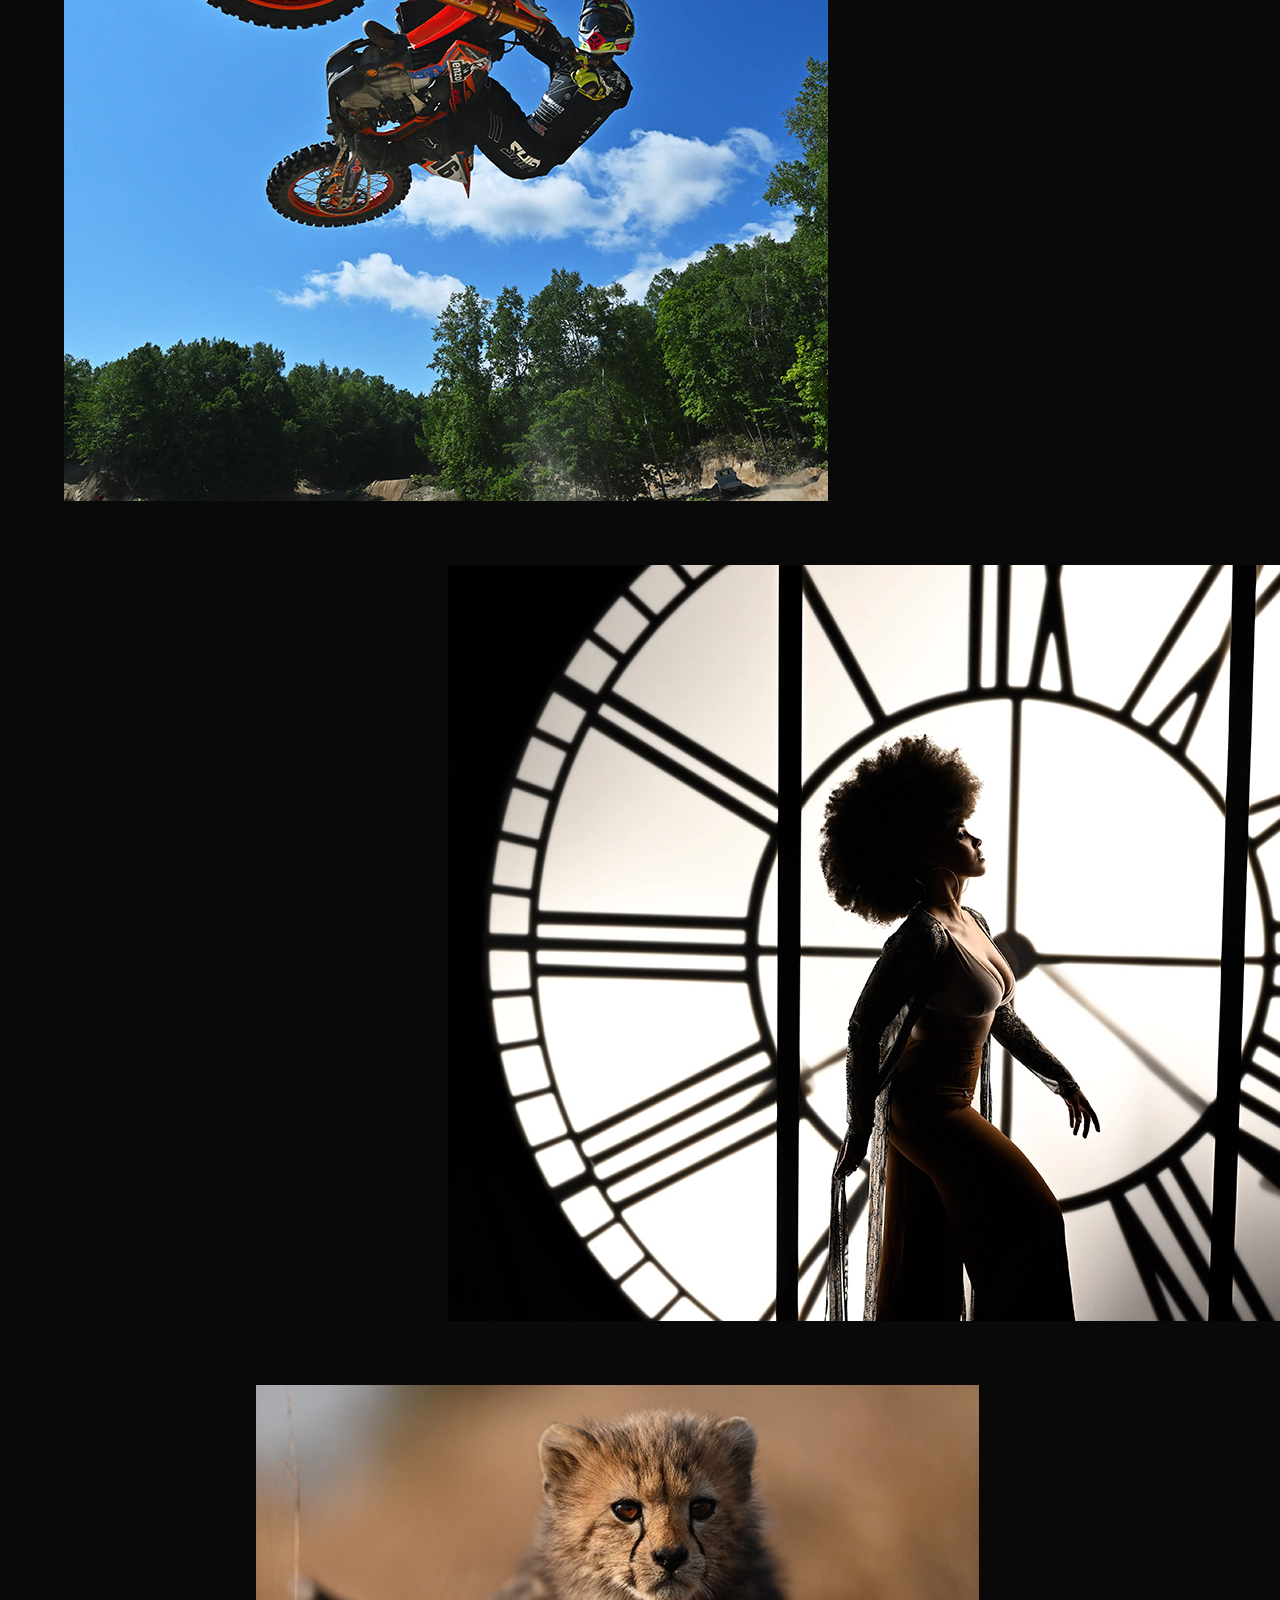
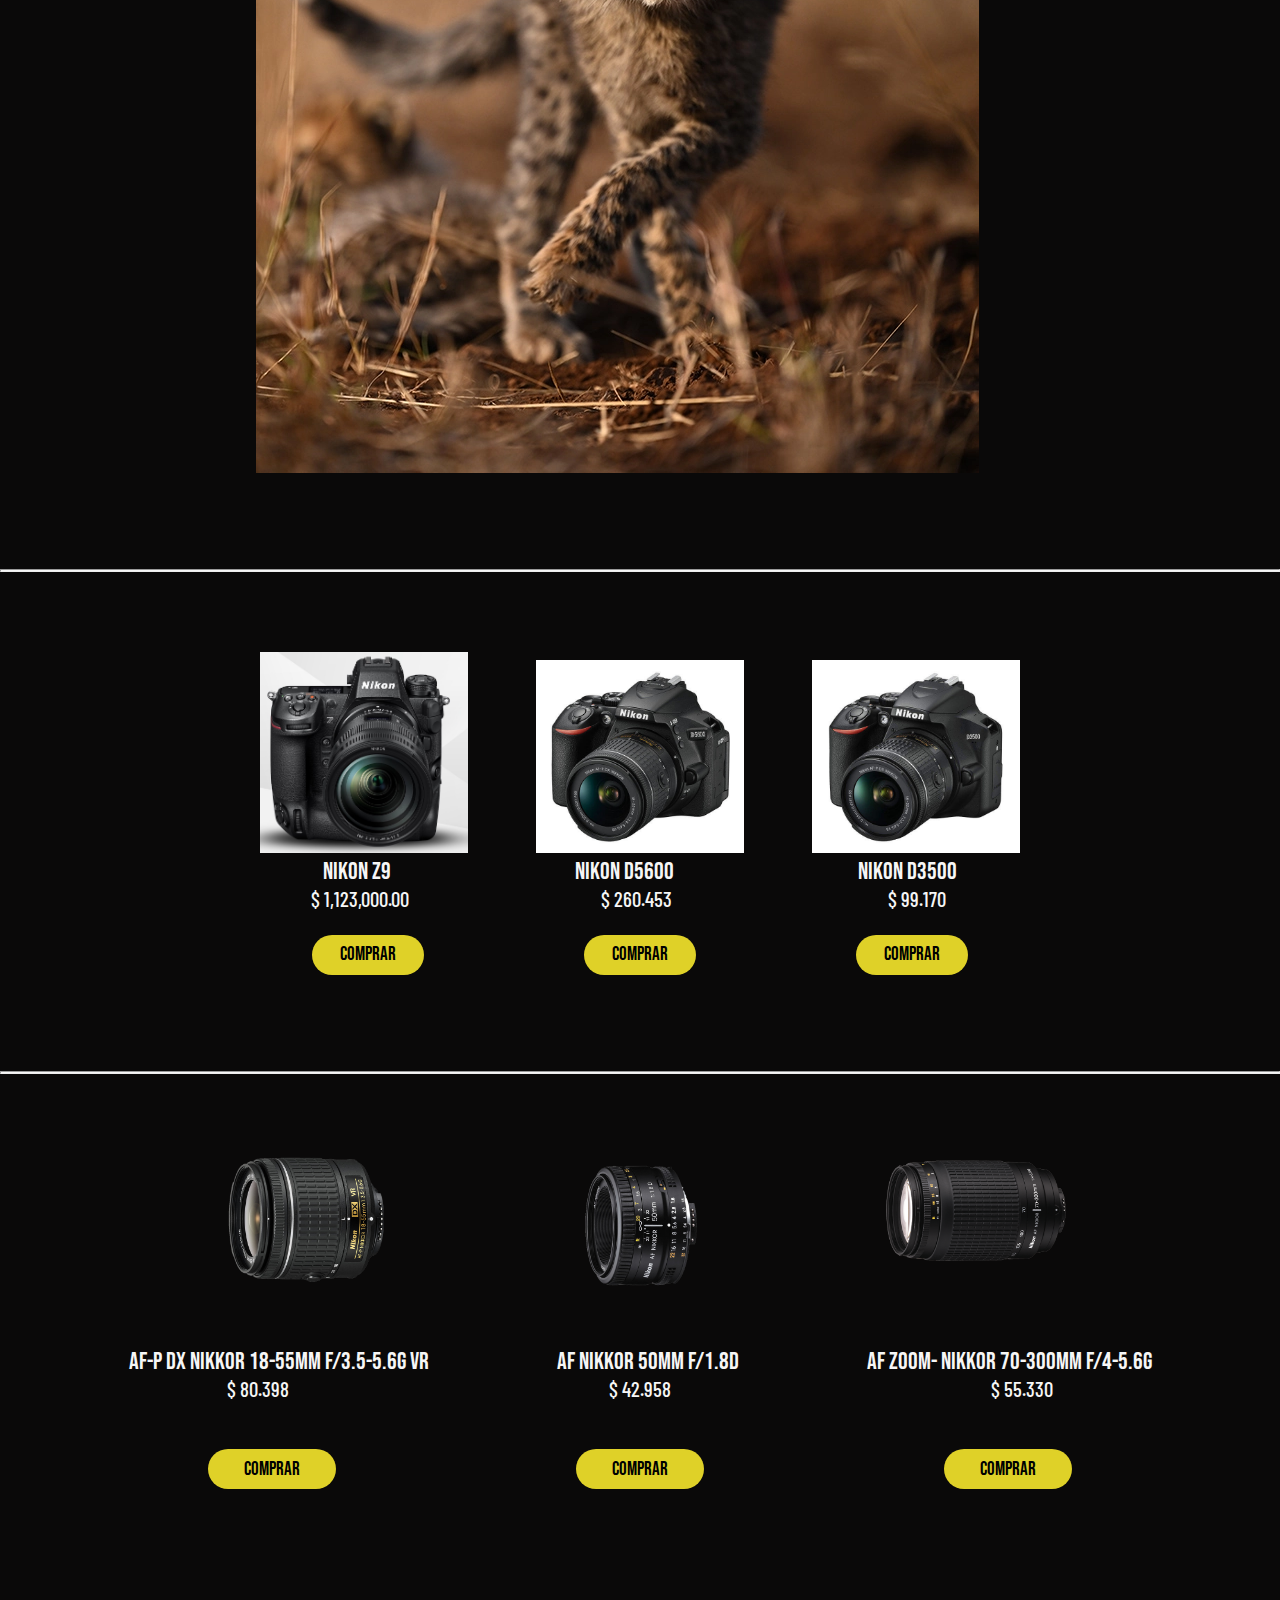
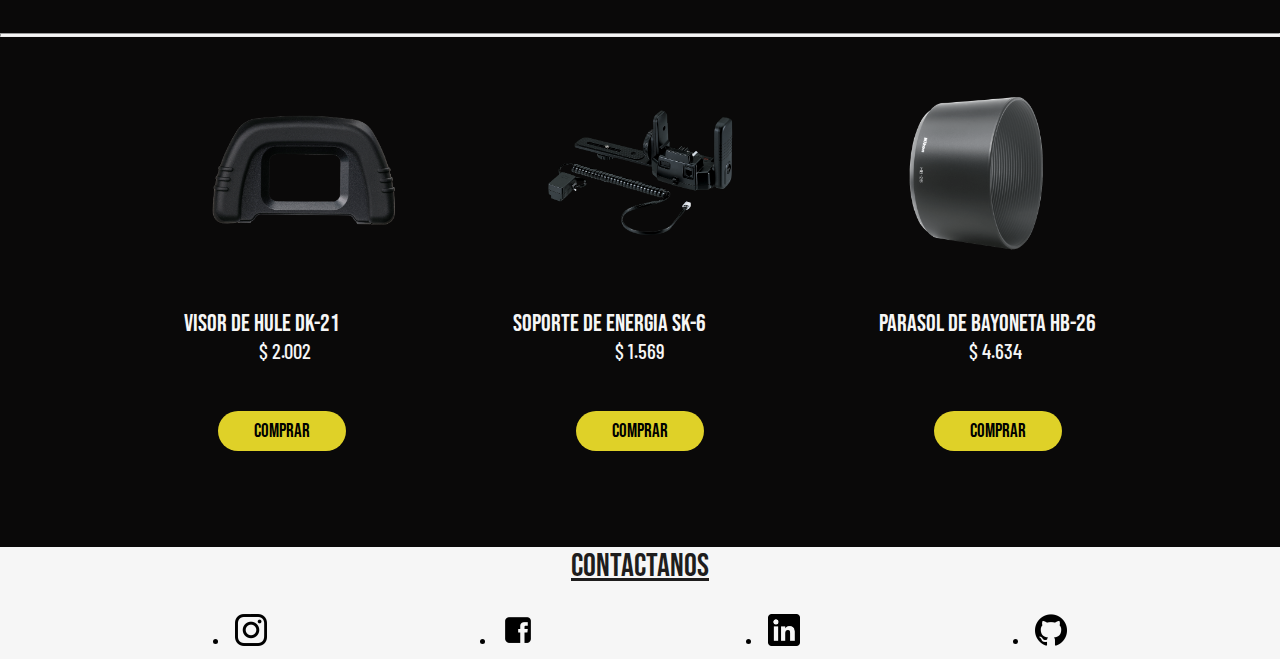
==== commit 11f28127: "responsive" ====
--- a/index.html
+++ b/index.html
@@ -4,6 +4,7 @@
     <meta http-equiv="X-UA-Compatible" content="IE=edge">
     <meta name="viewport" content="width=device-width, initial-scale=1.0">
     <link rel="stylesheet" href="index.css">
+    <link href="./Font Awesome/css/all.css" rel="stylesheet"> <!--load all styles -->
     <title>Proyecto Integrador</title>
 </head>
 
@@ -11,12 +12,20 @@
     <header class="header">
         <nav class="navbar">
             <h3 id="titulo_nav">Living Photography</h3>
+
+            <input type="checkbox" class="cambio" name="cambio" id="cambio">
             <ul>
                 <li class="lista_nav"><a href="#comprar_">CÁMARAS</a></li>
                 <li class="lista_nav"><a href="#lentes_">LENTES</a></li>
                 <li class="lista_nav"><a href="#accesorios_">ACCESORIOS</a></li>
                 <li class="lista_nav"><a href="./login.html">LOGIN</a></li>
             </ul>
+            
+            <label for="cambio" class="label-menu">
+                <div class="menu">
+                    <i class="fas fa-chevron-circle-down icono-ham"></i>
+                </div>
+            </label>
         </nav>
 
         <img src="./img/header.jpg" alt="" class="foto_header">
--- a/index.css
+++ b/index.css
@@ -2,6 +2,10 @@
 @import url('https://fonts.googleapis.com/css2?family=Bebas+Neue&display=swap');
 @import url('https://fonts.googleapis.com/css2?family=Barlow+Condensed:wght@100;200;300;400;500&display=swap');
 
+html{
+    scroll-behavior: smooth;
+}
+
 *{
     margin: 0px;
     padding: 0px;
@@ -11,6 +15,7 @@
     background-color: #0a0909;
 }
 
+
 p{
     font-family: 'Barlow Condensed', sans-serif;
     font-size: 1.2rem;
@@ -22,6 +27,11 @@
     width: 100%;
     color: #1E1D1D;
 }
+
+.cambio{
+    display: none;
+}
+
 .navbar{
     width: 100%;
     display: flex;
@@ -54,6 +64,21 @@
 
 .lista_nav{
     margin: 0.6rem;
+}
+
+.menu{
+    display: none;
+    align-items: center;
+}
+
+.icono-ham{
+    font-size: 2rem;
+    color: #1E1D1D;
+}
+
+.label-menu{
+    display: none;
+    align-items: center;
 }
 
 .foto_header{
@@ -84,7 +109,7 @@
     box-shadow: 5px 5px 10px 2px rgba(0,0,0,0.75);
     -webkit-box-shadow: 5px 5px 10px 2px rgba(0,0,0,0.75);
     -moz-box-shadow: 5px 5px 10px 2px rgba(0,0,0,0.75);
-    border-radius: 10px;
+    border-radius: 0.6rem;
 }
 
 .titulo_z9{
@@ -471,6 +496,144 @@
     width: 3rem;
 }
 
+/* responsive laptop */
+
+@media (max-width: 1024px){
+    .foto_header{
+        width: 75.1rem;
+    }
+
+    #principal{
+        display: flex;
+        justify-content: center;
+        text-align: center;
+        width: 74.9rem;
+    }
+
+    .img_z9{
+        width: 74.9rem;
+    }
+
+    .img_z9 img{
+        width: 60rem;
+        height: 30rem;
+    }
+
+    #h3_imagenes{
+        display: flex;
+        justify-content: center;
+        text-align: center;
+        width: 74.9rem;
+    }
+
+    .hr_z9{
+        width: 74.9rem;
+    }
+
+    .hr__z9{
+        width: 74.9rem;
+    }
+
+    .z9_imagenes{
+        width: 74.9rem;
+    }
+
+    .z9_imagenes img{
+        width: 45rem;
+        height: 48rem;
+    }
+
+    .z9_imagenes img:nth-child(2){
+        width: 45rem;
+        height: 40rem;
+    }
+
+    .camaras{
+        width: 74.9rem;
+    }
+    
+    .lentes{
+        width: 74.9rem;
+    }
+
+    .accesorios{
+        width: 74.9rem;
+    }
+
+    .contacto{
+        width: 75rem;
+    }
+}
+
+/* responsive tablet */
+
+@media (max-width:768px){
+    #titulo_nav{
+        font-size: 2.5rem;
+    }
+    
+    .navbar ul{
+        display: none;
+    }
+
+    .menu{
+        display: flex;
+        align-items: center;
+    }
+    
+    .label-menu{
+        display: flex;
+    }
+
+    .cambio:checked ~ ul{
+        display: flex;
+        flex-direction: column;
+        width: 10rem;
+
+    }
+
+    .icono-ham{
+
+    }
+
+    i:hover{
+        animation: animacion 1s linear infinite;
+        animation-direction: alternate;
+    
+    }
+
+    @keyframes animacion{
+
+        0%{
+            transform: rotate(0deg);
+        }
+
+        100%{
+            transform: rotate(90deg);
+        }
+    }
+
+    .titulo_z9{
+        font-size: 2rem;
+    }    
+}
+
+@media (max-width:580px){
+    .titulo_z9{
+        font-size: 2rem;
+        width: 75rem;
+        display: flex;
+        justify-content: center;
+    }   
+}
+
+@media (min-width:425px){
+    .img_z9 img{
+        width: 55rem;
+        height: 30rem;
+    }
+}
+
 /* CSS LOGIN */
 
 .contenedor_login{
